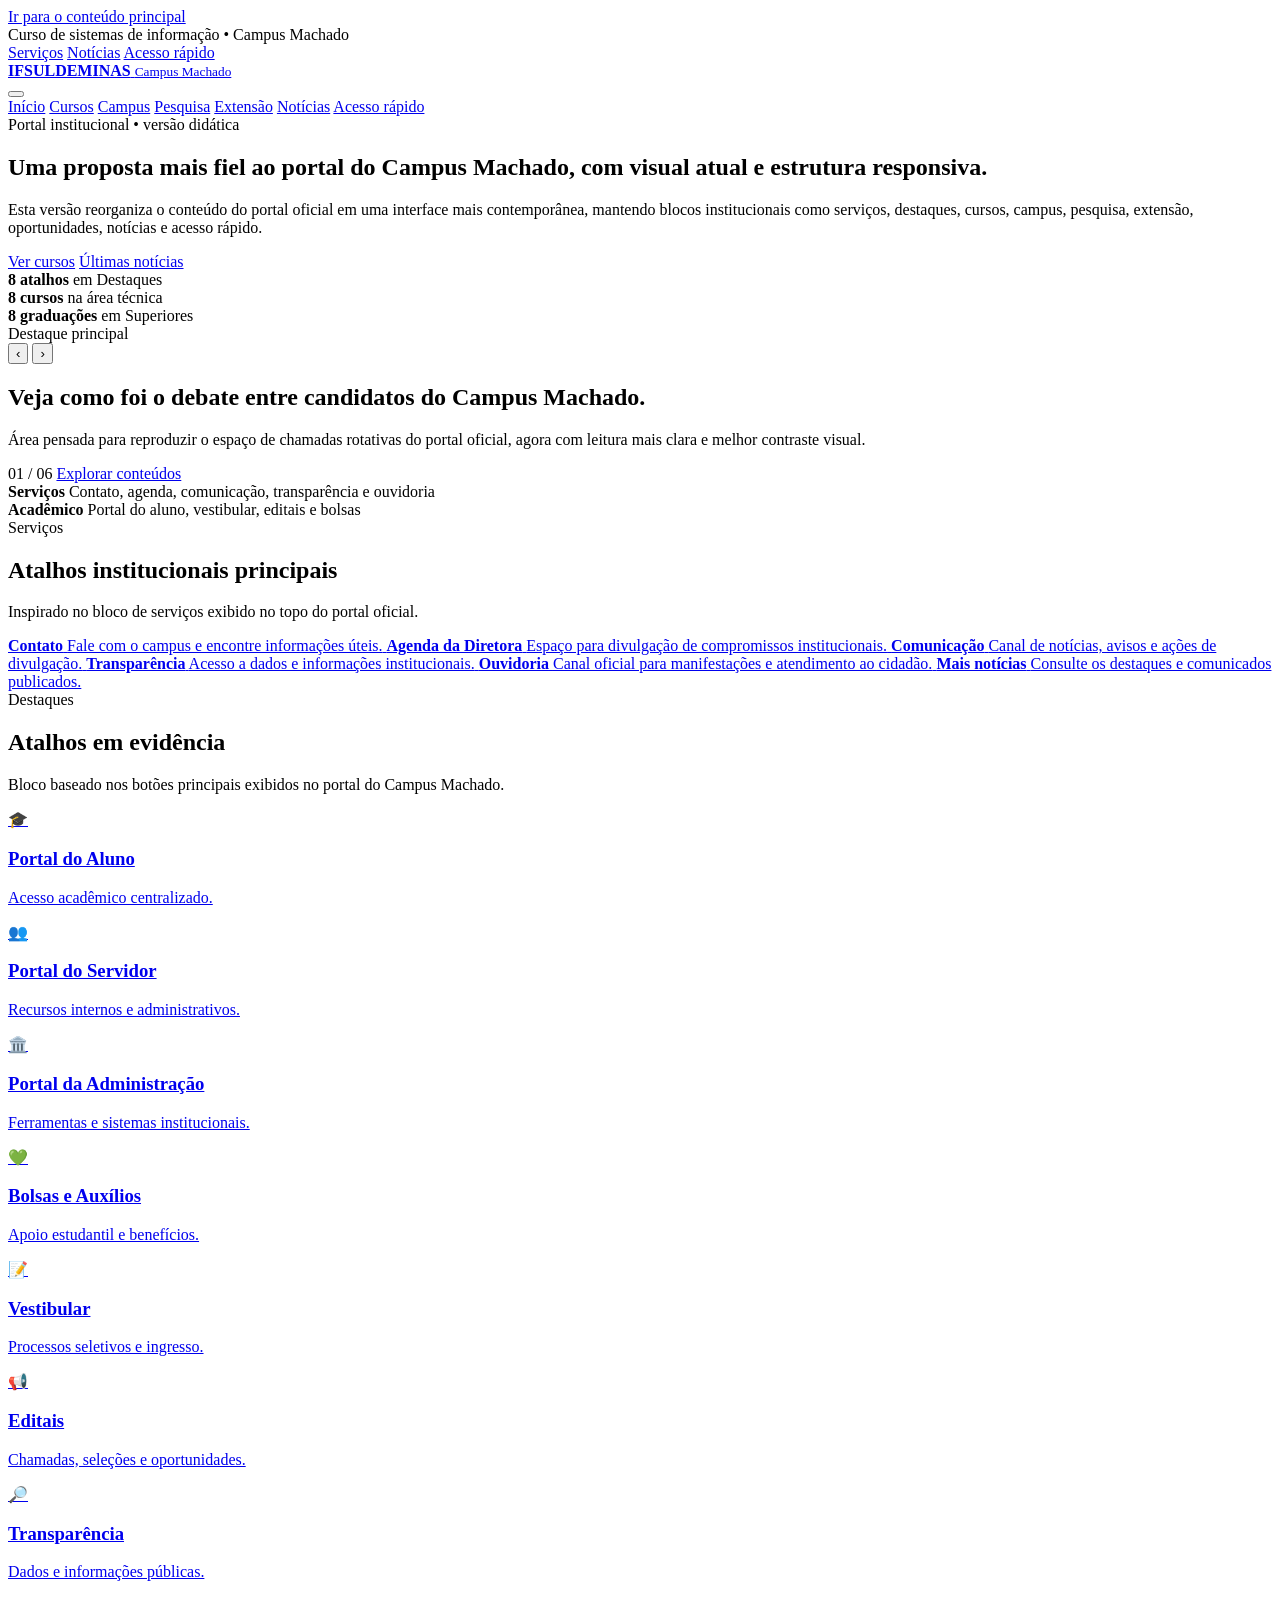
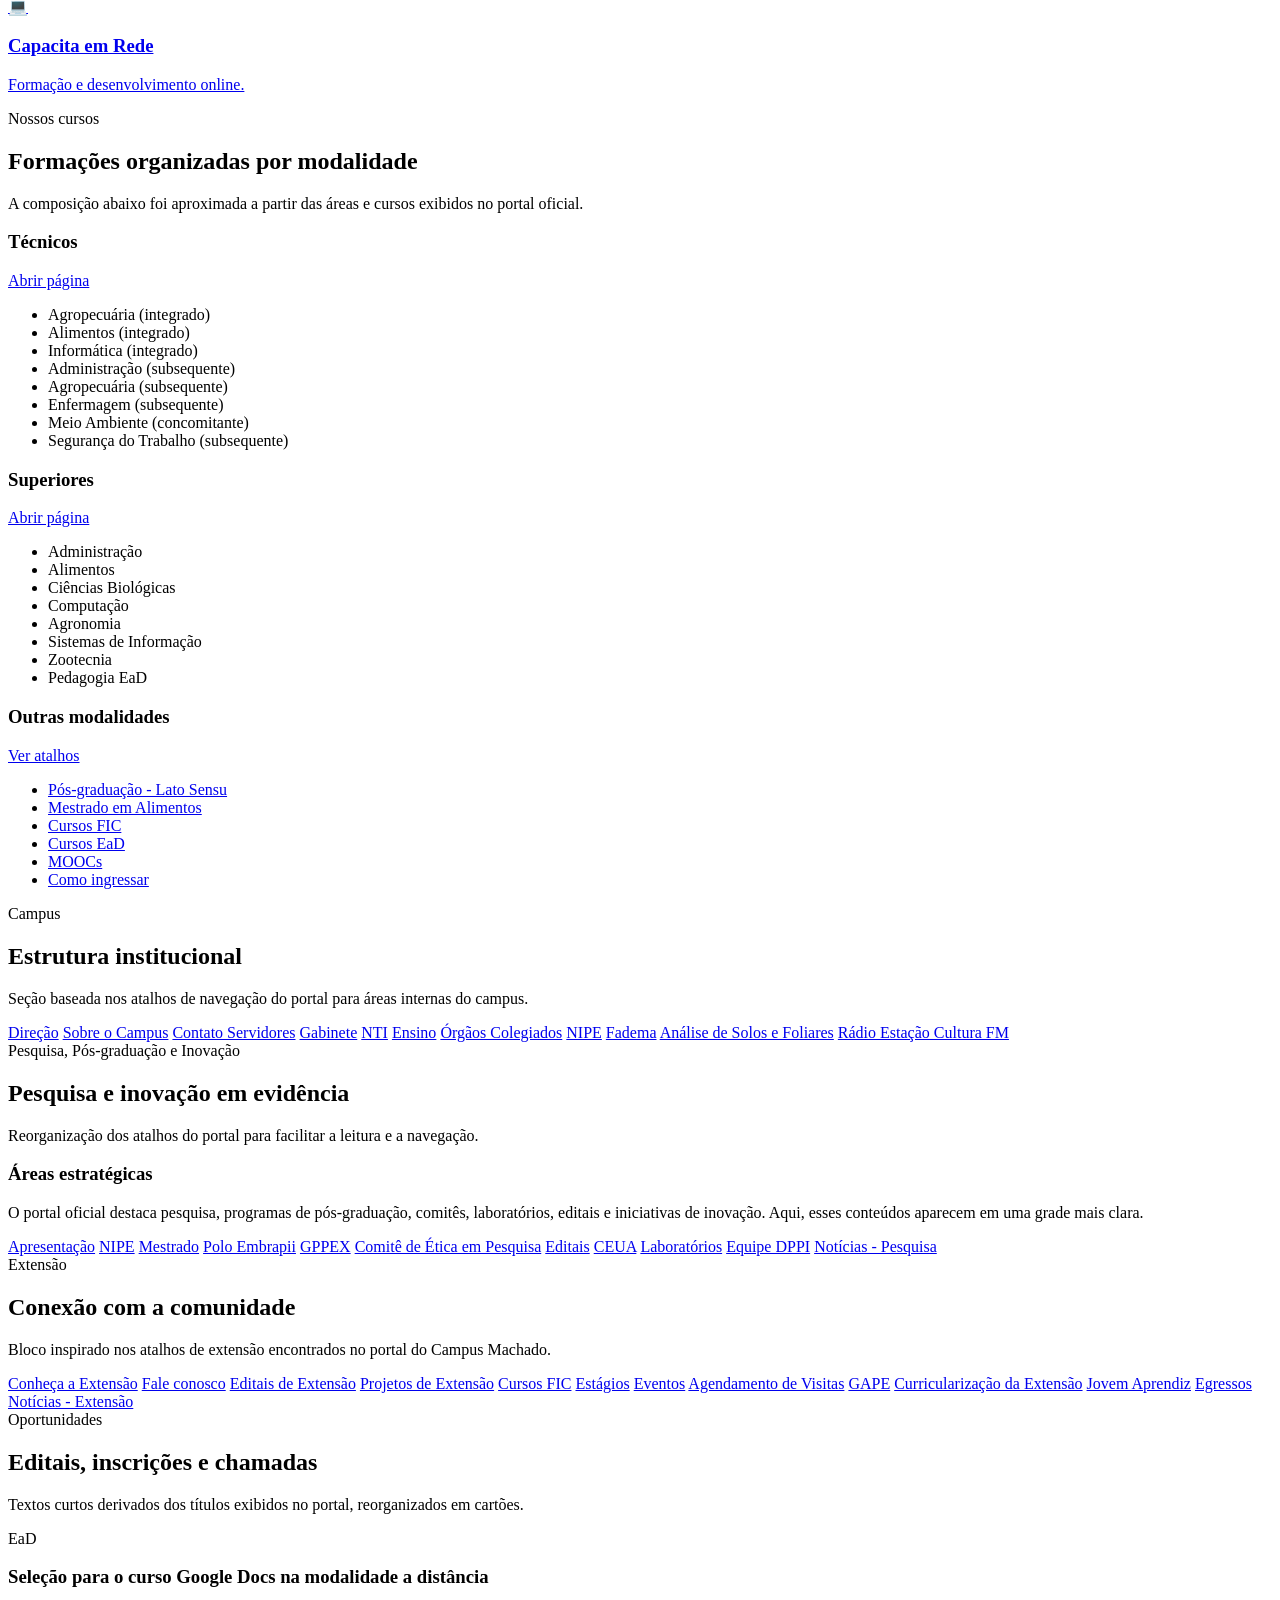
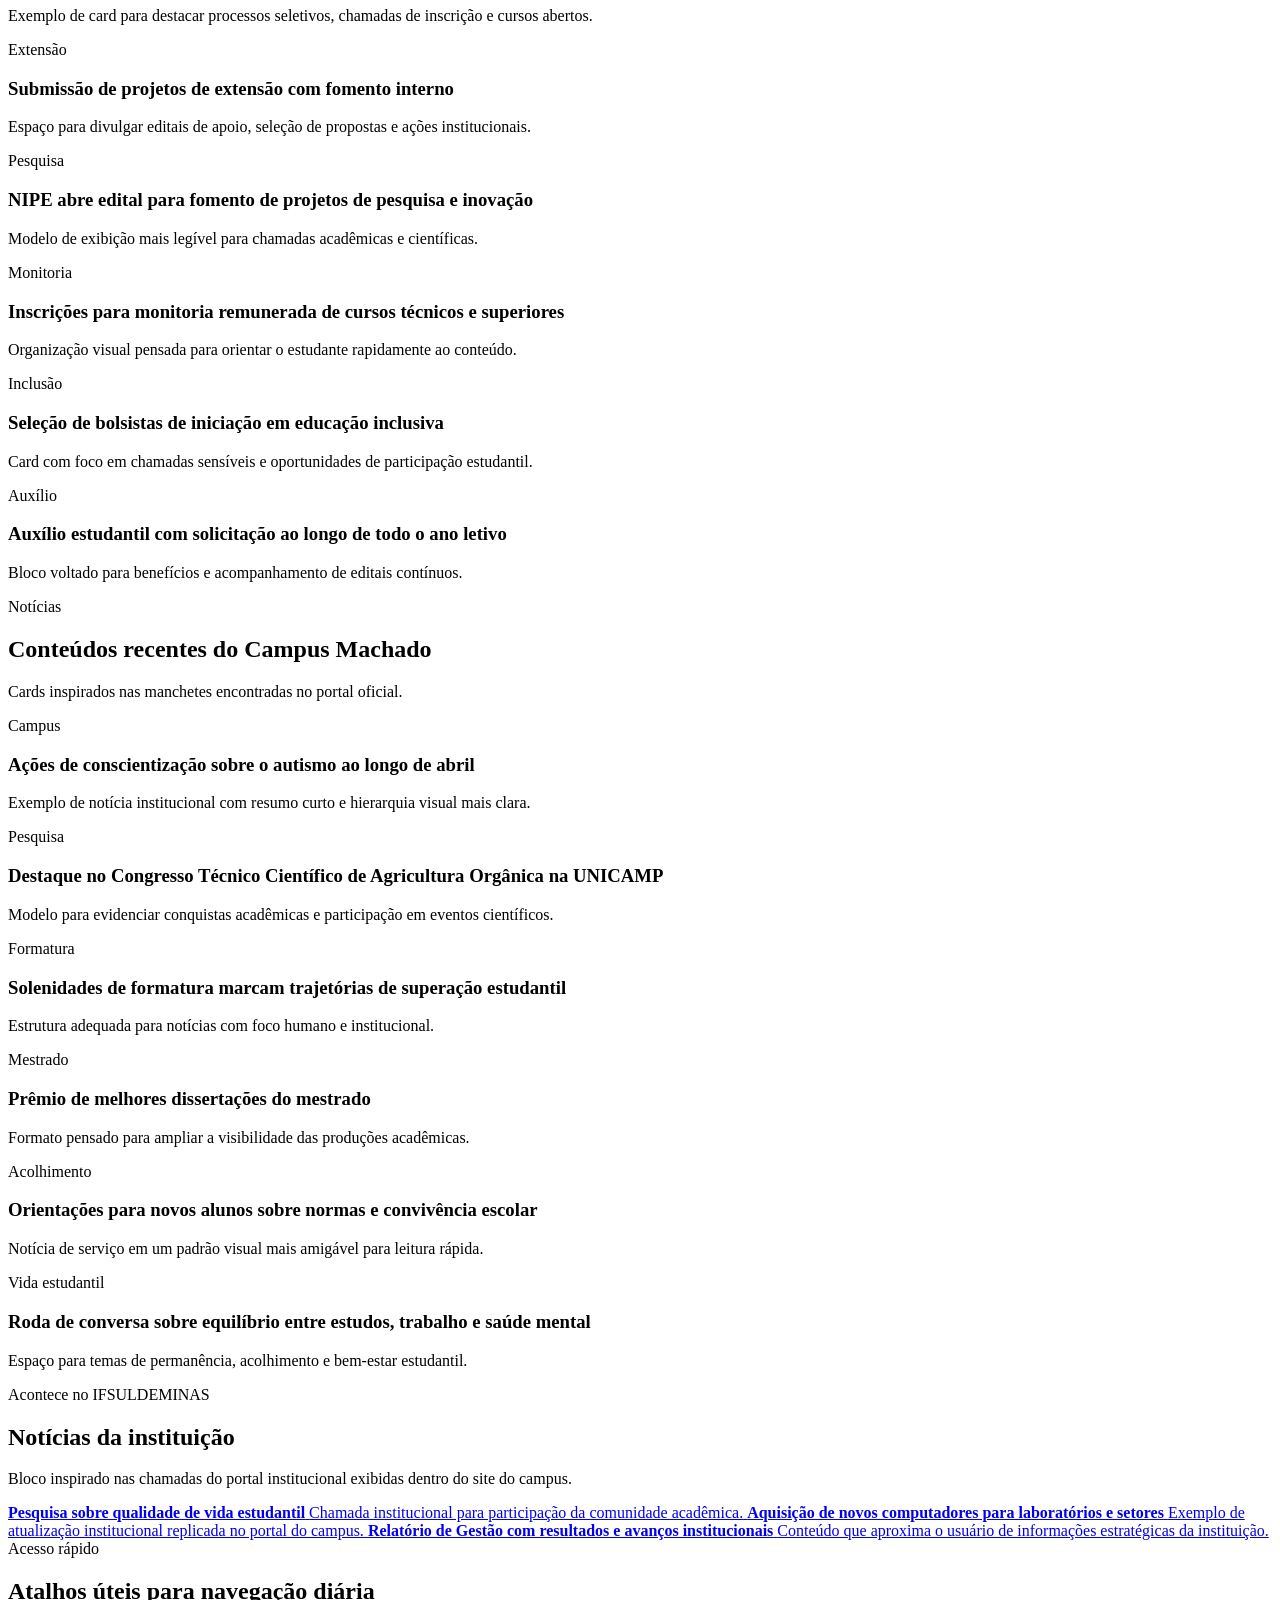
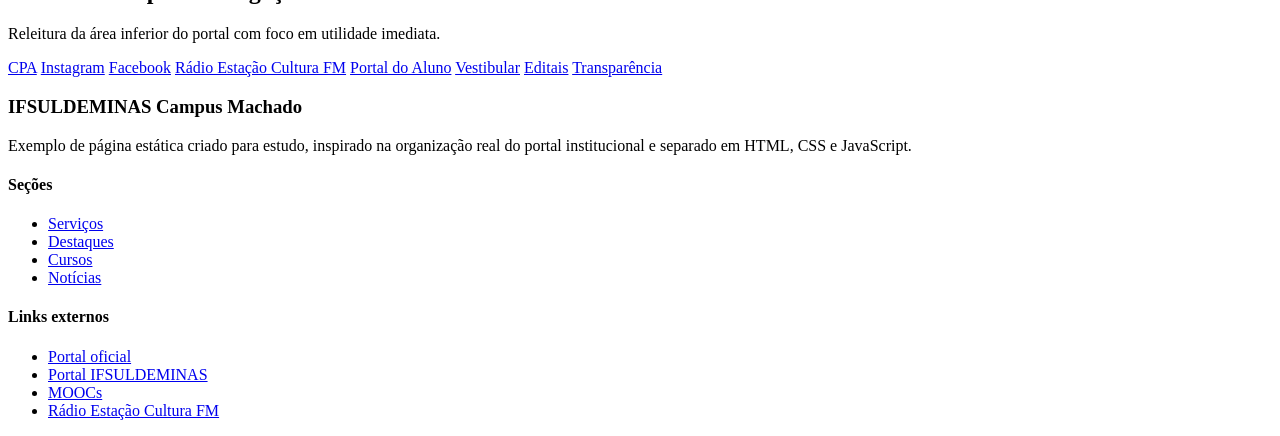
==== index.html.html @ baf0128a "feat(index): trocando titulo)" ====
<!doctype html>
<html lang="pt-BR">
  <head>
    <meta charset="UTF-8" />
    <meta name="viewport" content="width=device-width, initial-scale=1.0" />
    <title>IFSULDEMINAS Campus Machado</title>
    <meta
      name="description"
      content="Exemplo de página estática moderna e responsiva inspirada no portal do IFSULDEMINAS Campus Machado."
    />
    <link rel="preconnect" href="https://fonts.googleapis.com" />
    <link rel="preconnect" href="https://fonts.gstatic.com" crossorigin />
    <link
      href="https://fonts.googleapis.com/css2?family=Inter:wght@400;500;600;700;800&display=swap"
      rel="stylesheet"
    />
    <link rel="stylesheet" href="styles.css" />
  </head>
  <body>
    <a class="skip-link" href="#conteudo">Ir para o conteúdo principal</a>

    <div class="topbar">
      <div class="container topbar-inner">
        <div class="topbar-brand">
          <span class="dot"></span>
          <span>Curso de sistemas de informação • Campus Machado</span>
        </div>
        <div class="topbar-links">
          <a href="#servicos">Serviços</a>
          <a href="#noticias">Notícias</a>
          <a href="#acesso-rapido">Acesso rápido</a>
        </div>
      </div>
    </div>

    <header class="site-header">
      <div class="container header-inner">
        <a
          class="logo"
          href="#inicio"
          aria-label="Página inicial do IFSULDEMINAS Campus Machado"
        >
          <div class="logo-mark">
            <span></span><span></span><span></span><span></span><span></span>
          </div>
          <div class="logo-text">
            <strong>IFSULDEMINAS</strong>
            <small>Campus Machado</small>
          </div>
        </a>

        <button
          class="menu-toggle"
          id="menuToggle"
          aria-label="Abrir menu"
          aria-expanded="false"
        >
          <span></span><span></span><span></span>
        </button>

        <nav class="main-nav" id="mainNav">
          <a href="#inicio">Início</a>
          <a href="#cursos">Cursos</a>
          <a href="#campus">Campus</a>
          <a href="#pesquisa">Pesquisa</a>
          <a href="#extensao">Extensão</a>
          <a href="#noticias">Notícias</a>
          <a class="nav-cta" href="#acesso-rapido">Acesso rápido</a>
        </nav>
      </div>
    </header>

    <main id="conteudo">
      <section class="hero" id="inicio">
        <div class="container hero-grid">
          <div class="hero-copy reveal visible">
            <div class="eyebrow">Portal institucional • versão didática</div>
            <h1>
              Uma proposta mais fiel ao portal do Campus Machado, com visual
              atual e estrutura responsiva.
            </h1>
            <p>
              Esta versão reorganiza o conteúdo do portal oficial em uma
              interface mais contemporânea, mantendo blocos institucionais como
              serviços, destaques, cursos, campus, pesquisa, extensão,
              oportunidades, notícias e acesso rápido.
            </p>

            <div class="hero-actions">
              <a class="btn btn-primary" href="#cursos">Ver cursos</a>
              <a class="btn btn-secondary" href="#noticias">Últimas notícias</a>
            </div>

            <div class="hero-stats">
              <div>
                <strong>8 atalhos</strong>
                <span>em Destaques</span>
              </div>
              <div>
                <strong>8 cursos</strong>
                <span>na área técnica</span>
              </div>
              <div>
                <strong>8 graduações</strong>
                <span>em Superiores</span>
              </div>
            </div>
          </div>

          <div class="hero-panel reveal">
            <div class="hero-slider card-soft">
              <div class="hero-slider-top">
                <span class="badge badge-green">Destaque principal</span>
                <div class="slider-controls">
                  <button
                    class="slider-btn"
                    id="prevSlide"
                    aria-label="Slide anterior"
                  >
                    ‹
                  </button>
                  <button
                    class="slider-btn"
                    id="nextSlide"
                    aria-label="Próximo slide"
                  >
                    ›
                  </button>
                </div>
              </div>
              <h2 id="heroTitle">
                Veja como foi o debate entre candidatos do Campus Machado.
              </h2>
              <p id="heroText">
                Área pensada para reproduzir o espaço de chamadas rotativas do
                portal oficial, agora com leitura mais clara e melhor contraste
                visual.
              </p>
              <div class="hero-slider-footer">
                <span id="heroCounter">01 / 06</span>
                <a href="#oportunidades">Explorar conteúdos</a>
              </div>
            </div>

            <div class="hero-mini-grid">
              <article class="mini-card">
                <strong>Serviços</strong>
                <span
                  >Contato, agenda, comunicação, transparência e ouvidoria</span
                >
              </article>
              <article class="mini-card">
                <strong>Acadêmico</strong>
                <span>Portal do aluno, vestibular, editais e bolsas</span>
              </article>
            </div>
          </div>
        </div>
      </section>

      <section class="section" id="servicos">
        <div class="container">
          <div class="section-head reveal">
            <div>
              <span class="section-tag">Serviços</span>
              <h2>Atalhos institucionais principais</h2>
              <p>
                Inspirado no bloco de serviços exibido no topo do portal
                oficial.
              </p>
            </div>
          </div>

          <div class="service-grid">
            <a
              class="service-card reveal"
              href="https://portal.mch.ifsuldeminas.edu.br/contato"
              target="_blank"
              rel="noopener noreferrer"
            >
              <strong>Contato</strong>
              <span>Fale com o campus e encontre informações úteis.</span>
            </a>
            <a class="service-card reveal" href="#">
              <strong>Agenda da Diretora</strong>
              <span
                >Espaço para divulgação de compromissos institucionais.</span
              >
            </a>
            <a class="service-card reveal" href="#">
              <strong>Comunicação</strong>
              <span>Canal de notícias, avisos e ações de divulgação.</span>
            </a>
            <a class="service-card reveal" href="#">
              <strong>Transparência</strong>
              <span>Acesso a dados e informações institucionais.</span>
            </a>
            <a
              class="service-card reveal"
              href="https://www.ifsuldeminas.edu.br/ouvidoria"
              target="_blank"
              rel="noopener noreferrer"
            >
              <strong>Ouvidoria</strong>
              <span
                >Canal oficial para manifestações e atendimento ao
                cidadão.</span
              >
            </a>
            <a class="service-card reveal" href="#noticias">
              <strong>Mais notícias</strong>
              <span>Consulte os destaques e comunicados publicados.</span>
            </a>
          </div>
        </div>
      </section>

      <section class="section alt" id="destaques">
        <div class="container">
          <div class="section-head reveal">
            <div>
              <span class="section-tag">Destaques</span>
              <h2>Atalhos em evidência</h2>
              <p>
                Bloco baseado nos botões principais exibidos no portal do Campus
                Machado.
              </p>
            </div>
          </div>

          <div class="highlight-grid">
            <a class="highlight-card reveal" href="#">
              <div class="icon-circle">🎓</div>
              <h3>Portal do Aluno</h3>
              <p>Acesso acadêmico centralizado.</p>
            </a>
            <a class="highlight-card reveal" href="#">
              <div class="icon-circle">👥</div>
              <h3>Portal do Servidor</h3>
              <p>Recursos internos e administrativos.</p>
            </a>
            <a class="highlight-card reveal" href="#">
              <div class="icon-circle">🏛️</div>
              <h3>Portal da Administração</h3>
              <p>Ferramentas e sistemas institucionais.</p>
            </a>
            <a class="highlight-card reveal" href="#">
              <div class="icon-circle">💚</div>
              <h3>Bolsas e Auxílios</h3>
              <p>Apoio estudantil e benefícios.</p>
            </a>
            <a class="highlight-card reveal" href="#">
              <div class="icon-circle">📝</div>
              <h3>Vestibular</h3>
              <p>Processos seletivos e ingresso.</p>
            </a>
            <a class="highlight-card reveal" href="#">
              <div class="icon-circle">📢</div>
              <h3>Editais</h3>
              <p>Chamadas, seleções e oportunidades.</p>
            </a>
            <a class="highlight-card reveal" href="#">
              <div class="icon-circle">🔎</div>
              <h3>Transparência</h3>
              <p>Dados e informações públicas.</p>
            </a>
            <a class="highlight-card reveal" href="#">
              <div class="icon-circle">💻</div>
              <h3>Capacita em Rede</h3>
              <p>Formação e desenvolvimento online.</p>
            </a>
          </div>
        </div>
      </section>

      <section class="section" id="cursos">
        <div class="container">
          <div class="section-head reveal">
            <div>
              <span class="section-tag">Nossos cursos</span>
              <h2>Formações organizadas por modalidade</h2>
              <p>
                A composição abaixo foi aproximada a partir das áreas e cursos
                exibidos no portal oficial.
              </p>
            </div>
          </div>

          <div class="course-columns">
            <article class="course-block reveal">
              <div class="course-head">
                <h3>Técnicos</h3>
                <a
                  href="https://portal.mch.ifsuldeminas.edu.br/tecnicos"
                  target="_blank"
                  rel="noopener noreferrer"
                  >Abrir página</a
                >
              </div>
              <ul>
                <li>Agropecuária (integrado)</li>
                <li>Alimentos (integrado)</li>
                <li>Informática (integrado)</li>
                <li>Administração (subsequente)</li>
                <li>Agropecuária (subsequente)</li>
                <li>Enfermagem (subsequente)</li>
                <li>Meio Ambiente (concomitante)</li>
                <li>Segurança do Trabalho (subsequente)</li>
              </ul>
            </article>

            <article class="course-block reveal">
              <div class="course-head">
                <h3>Superiores</h3>
                <a
                  href="https://portal.mch.ifsuldeminas.edu.br/superiores"
                  target="_blank"
                  rel="noopener noreferrer"
                  >Abrir página</a
                >
              </div>
              <ul>
                <li>Administração</li>
                <li>Alimentos</li>
                <li>Ciências Biológicas</li>
                <li>Computação</li>
                <li>Agronomia</li>
                <li>Sistemas de Informação</li>
                <li>Zootecnia</li>
                <li>Pedagogia EaD</li>
              </ul>
            </article>

            <article class="course-block reveal compact">
              <div class="course-head">
                <h3>Outras modalidades</h3>
                <a href="#acesso-rapido">Ver atalhos</a>
              </div>
              <ul>
                <li>
                  <a
                    href="https://portal.mch.ifsuldeminas.edu.br/pos-graduacao-lato-sensu"
                    target="_blank"
                    rel="noopener noreferrer"
                    >Pós-graduação - Lato Sensu</a
                  >
                </li>
                <li>
                  <a
                    href="https://portal.mch.ifsuldeminas.edu.br/mestrado-em-alimentos"
                    target="_blank"
                    rel="noopener noreferrer"
                    >Mestrado em Alimentos</a
                  >
                </li>
                <li><a href="#">Cursos FIC</a></li>
                <li>
                  <a
                    href="https://portal.mch.ifsuldeminas.edu.br/cursos-ead"
                    target="_blank"
                    rel="noopener noreferrer"
                    >Cursos EaD</a
                  >
                </li>
                <li>
                  <a
                    href="https://mooc.mch.ifsuldeminas.edu.br"
                    target="_blank"
                    rel="noopener noreferrer"
                    >MOOCs</a
                  >
                </li>
                <li><a href="#">Como ingressar</a></li>
              </ul>
            </article>
          </div>
        </div>
      </section>

      <section class="section alt" id="campus">
        <div class="container">
          <div class="section-head reveal">
            <div>
              <span class="section-tag">Campus</span>
              <h2>Estrutura institucional</h2>
              <p>
                Seção baseada nos atalhos de navegação do portal para áreas
                internas do campus.
              </p>
            </div>
          </div>

          <div class="link-card-grid">
            <a class="link-card reveal" href="#">Direção</a>
            <a class="link-card reveal" href="#">Sobre o Campus</a>
            <a class="link-card reveal" href="#">Contato Servidores</a>
            <a class="link-card reveal" href="#">Gabinete</a>
            <a class="link-card reveal" href="#">NTI</a>
            <a class="link-card reveal" href="#">Ensino</a>
            <a class="link-card reveal" href="#">Órgãos Colegiados</a>
            <a class="link-card reveal" href="#">NIPE</a>
            <a class="link-card reveal" href="#">Fadema</a>
            <a class="link-card reveal" href="#">Análise de Solos e Foliares</a>
            <a
              class="link-card reveal"
              href="https://estacaocultura.radio.br"
              target="_blank"
              rel="noopener noreferrer"
              >Rádio Estação Cultura FM</a
            >
          </div>
        </div>
      </section>

      <section class="section" id="pesquisa">
        <div class="container">
          <div class="section-head reveal">
            <div>
              <span class="section-tag"
                >Pesquisa, Pós-graduação e Inovação</span
              >
              <h2>Pesquisa e inovação em evidência</h2>
              <p>
                Reorganização dos atalhos do portal para facilitar a leitura e a
                navegação.
              </p>
            </div>
          </div>

          <div class="feature-layout">
            <article class="feature-panel reveal">
              <h3>Áreas estratégicas</h3>
              <p>
                O portal oficial destaca pesquisa, programas de pós-graduação,
                comitês, laboratórios, editais e iniciativas de inovação. Aqui,
                esses conteúdos aparecem em uma grade mais clara.
              </p>
            </article>
            <div class="link-card-grid small-gap">
              <a class="link-card reveal" href="#">Apresentação</a>
              <a class="link-card reveal" href="#">NIPE</a>
              <a class="link-card reveal" href="#">Mestrado</a>
              <a
                class="link-card reveal"
                href="https://portal.ifsuldeminas.edu.br"
                target="_blank"
                rel="noopener noreferrer"
                >Polo Embrapii</a
              >
              <a
                class="link-card reveal"
                href="https://gppex.ifsuldeminas.edu.br"
                target="_blank"
                rel="noopener noreferrer"
                >GPPEX</a
              >
              <a class="link-card reveal" href="#"
                >Comitê de Ética em Pesquisa</a
              >
              <a class="link-card reveal" href="#">Editais</a>
              <a class="link-card reveal" href="#">CEUA</a>
              <a class="link-card reveal" href="#">Laboratórios</a>
              <a class="link-card reveal" href="#">Equipe DPPI</a>
              <a class="link-card reveal" href="#">Notícias - Pesquisa</a>
            </div>
          </div>
        </div>
      </section>

      <section class="section alt" id="extensao">
        <div class="container">
          <div class="section-head reveal">
            <div>
              <span class="section-tag">Extensão</span>
              <h2>Conexão com a comunidade</h2>
              <p>
                Bloco inspirado nos atalhos de extensão encontrados no portal do
                Campus Machado.
              </p>
            </div>
          </div>

          <div class="link-card-grid">
            <a class="link-card reveal" href="#">Conheça a Extensão</a>
            <a class="link-card reveal" href="#">Fale conosco</a>
            <a class="link-card reveal" href="#">Editais de Extensão</a>
            <a class="link-card reveal" href="#">Projetos de Extensão</a>
            <a class="link-card reveal" href="#">Cursos FIC</a>
            <a class="link-card reveal" href="#">Estágios</a>
            <a class="link-card reveal" href="#">Eventos</a>
            <a class="link-card reveal" href="#">Agendamento de Visitas</a>
            <a class="link-card reveal" href="#">GAPE</a>
            <a class="link-card reveal" href="#"
              >Curricularização da Extensão</a
            >
            <a class="link-card reveal" href="#">Jovem Aprendiz</a>
            <a class="link-card reveal" href="#">Egressos</a>
            <a class="link-card reveal" href="#">Notícias - Extensão</a>
          </div>
        </div>
      </section>

      <section class="section" id="oportunidades">
        <div class="container">
          <div class="section-head reveal">
            <div>
              <span class="section-tag">Oportunidades</span>
              <h2>Editais, inscrições e chamadas</h2>
              <p>
                Textos curtos derivados dos títulos exibidos no portal,
                reorganizados em cartões.
              </p>
            </div>
          </div>

          <div class="news-grid two-columns">
            <article class="news-card reveal">
              <span class="badge">EaD</span>
              <h3>
                Seleção para o curso Google Docs na modalidade a distância
              </h3>
              <p>
                Exemplo de card para destacar processos seletivos, chamadas de
                inscrição e cursos abertos.
              </p>
            </article>
            <article class="news-card reveal">
              <span class="badge">Extensão</span>
              <h3>Submissão de projetos de extensão com fomento interno</h3>
              <p>
                Espaço para divulgar editais de apoio, seleção de propostas e
                ações institucionais.
              </p>
            </article>
            <article class="news-card reveal">
              <span class="badge">Pesquisa</span>
              <h3>
                NIPE abre edital para fomento de projetos de pesquisa e inovação
              </h3>
              <p>
                Modelo de exibição mais legível para chamadas acadêmicas e
                científicas.
              </p>
            </article>
            <article class="news-card reveal">
              <span class="badge">Monitoria</span>
              <h3>
                Inscrições para monitoria remunerada de cursos técnicos e
                superiores
              </h3>
              <p>
                Organização visual pensada para orientar o estudante rapidamente
                ao conteúdo.
              </p>
            </article>
            <article class="news-card reveal">
              <span class="badge">Inclusão</span>
              <h3>Seleção de bolsistas de iniciação em educação inclusiva</h3>
              <p>
                Card com foco em chamadas sensíveis e oportunidades de
                participação estudantil.
              </p>
            </article>
            <article class="news-card reveal">
              <span class="badge">Auxílio</span>
              <h3>
                Auxílio estudantil com solicitação ao longo de todo o ano letivo
              </h3>
              <p>
                Bloco voltado para benefícios e acompanhamento de editais
                contínuos.
              </p>
            </article>
          </div>
        </div>
      </section>

      <section class="section alt" id="noticias">
        <div class="container">
          <div class="section-head reveal">
            <div>
              <span class="section-tag">Notícias</span>
              <h2>Conteúdos recentes do Campus Machado</h2>
              <p>
                Cards inspirados nas manchetes encontradas no portal oficial.
              </p>
            </div>
          </div>

          <div class="news-grid">
            <article class="news-card reveal">
              <span class="badge">Campus</span>
              <h3>
                Ações de conscientização sobre o autismo ao longo de abril
              </h3>
              <p>
                Exemplo de notícia institucional com resumo curto e hierarquia
                visual mais clara.
              </p>
            </article>
            <article class="news-card reveal">
              <span class="badge">Pesquisa</span>
              <h3>
                Destaque no Congresso Técnico Científico de Agricultura Orgânica
                na UNICAMP
              </h3>
              <p>
                Modelo para evidenciar conquistas acadêmicas e participação em
                eventos científicos.
              </p>
            </article>
            <article class="news-card reveal">
              <span class="badge">Formatura</span>
              <h3>
                Solenidades de formatura marcam trajetórias de superação
                estudantil
              </h3>
              <p>
                Estrutura adequada para notícias com foco humano e
                institucional.
              </p>
            </article>
            <article class="news-card reveal">
              <span class="badge">Mestrado</span>
              <h3>Prêmio de melhores dissertações do mestrado</h3>
              <p>
                Formato pensado para ampliar a visibilidade das produções
                acadêmicas.
              </p>
            </article>
            <article class="news-card reveal">
              <span class="badge">Acolhimento</span>
              <h3>
                Orientações para novos alunos sobre normas e convivência escolar
              </h3>
              <p>
                Notícia de serviço em um padrão visual mais amigável para
                leitura rápida.
              </p>
            </article>
            <article class="news-card reveal">
              <span class="badge">Vida estudantil</span>
              <h3>
                Roda de conversa sobre equilíbrio entre estudos, trabalho e
                saúde mental
              </h3>
              <p>
                Espaço para temas de permanência, acolhimento e bem-estar
                estudantil.
              </p>
            </article>
          </div>
        </div>
      </section>

      <section class="section" id="acontece">
        <div class="container">
          <div class="section-head reveal">
            <div>
              <span class="section-tag">Acontece no IFSULDEMINAS</span>
              <h2>Notícias da instituição</h2>
              <p>
                Bloco inspirado nas chamadas do portal institucional exibidas
                dentro do site do campus.
              </p>
            </div>
          </div>

          <div class="institutional-list">
            <a
              class="institutional-item reveal"
              href="https://portal.ifsuldeminas.edu.br"
              target="_blank"
              rel="noopener noreferrer"
            >
              <strong>Pesquisa sobre qualidade de vida estudantil</strong>
              <span
                >Chamada institucional para participação da comunidade
                acadêmica.</span
              >
            </a>
            <a
              class="institutional-item reveal"
              href="https://portal.ifsuldeminas.edu.br"
              target="_blank"
              rel="noopener noreferrer"
            >
              <strong
                >Aquisição de novos computadores para laboratórios e
                setores</strong
              >
              <span
                >Exemplo de atualização institucional replicada no portal do
                campus.</span
              >
            </a>
            <a
              class="institutional-item reveal"
              href="https://portal.ifsuldeminas.edu.br"
              target="_blank"
              rel="noopener noreferrer"
            >
              <strong
                >Relatório de Gestão com resultados e avanços
                institucionais</strong
              >
              <span
                >Conteúdo que aproxima o usuário de informações estratégicas da
                instituição.</span
              >
            </a>
          </div>
        </div>
      </section>

      <section class="section alt" id="acesso-rapido">
        <div class="container">
          <div class="section-head reveal">
            <div>
              <span class="section-tag">Acesso rápido</span>
              <h2>Atalhos úteis para navegação diária</h2>
              <p>
                Releitura da área inferior do portal com foco em utilidade
                imediata.
              </p>
            </div>
          </div>

          <div class="quick-grid">
            <a class="quick-card reveal" href="#">CPA</a>
            <a
              class="quick-card reveal"
              href="https://www.instagram.com"
              target="_blank"
              rel="noopener noreferrer"
              >Instagram</a
            >
            <a
              class="quick-card reveal"
              href="https://www.facebook.com"
              target="_blank"
              rel="noopener noreferrer"
              >Facebook</a
            >
            <a
              class="quick-card reveal"
              href="https://estacaocultura.radio.br"
              target="_blank"
              rel="noopener noreferrer"
              >Rádio Estação Cultura FM</a
            >
            <a class="quick-card reveal" href="#">Portal do Aluno</a>
            <a class="quick-card reveal" href="#">Vestibular</a>
            <a class="quick-card reveal" href="#">Editais</a>
            <a class="quick-card reveal" href="#">Transparência</a>
          </div>
        </div>
      </section>
    </main>

    <footer class="site-footer">
      <div class="container footer-grid">
        <div class="footer-brand">
          <h3>IFSULDEMINAS Campus Machado</h3>
          <p>
            Exemplo de página estática criado para estudo, inspirado na
            organização real do portal institucional e separado em HTML, CSS e
            JavaScript.
          </p>
        </div>

        <div>
          <h4>Seções</h4>
          <ul>
            <li><a href="#servicos">Serviços</a></li>
            <li><a href="#destaques">Destaques</a></li>
            <li><a href="#cursos">Cursos</a></li>
            <li><a href="#noticias">Notícias</a></li>
          </ul>
        </div>

        <div>
          <h4>Links externos</h4>
          <ul>
            <li>
              <a
                href="https://portal.mch.ifsuldeminas.edu.br/"
                target="_blank"
                rel="noopener noreferrer"
                >Portal oficial</a
              >
            </li>
            <li>
              <a
                href="https://portal.ifsuldeminas.edu.br"
                target="_blank"
                rel="noopener noreferrer"
                >Portal IFSULDEMINAS</a
              >
            </li>
            <li>
              <a
                href="https://mooc.mch.ifsuldeminas.edu.br"
                target="_blank"
                rel="noopener noreferrer"
                >MOOCs</a
              >
            </li>
            <li>
              <a
                href="https://estacaocultura.radio.br"
                target="_blank"
                rel="noopener noreferrer"
                >Rádio Estação Cultura FM</a
              >
            </li>
          </ul>
        </div>
      </div>
    </footer>

    <script src="script.js"></script>
  </body>
</html>
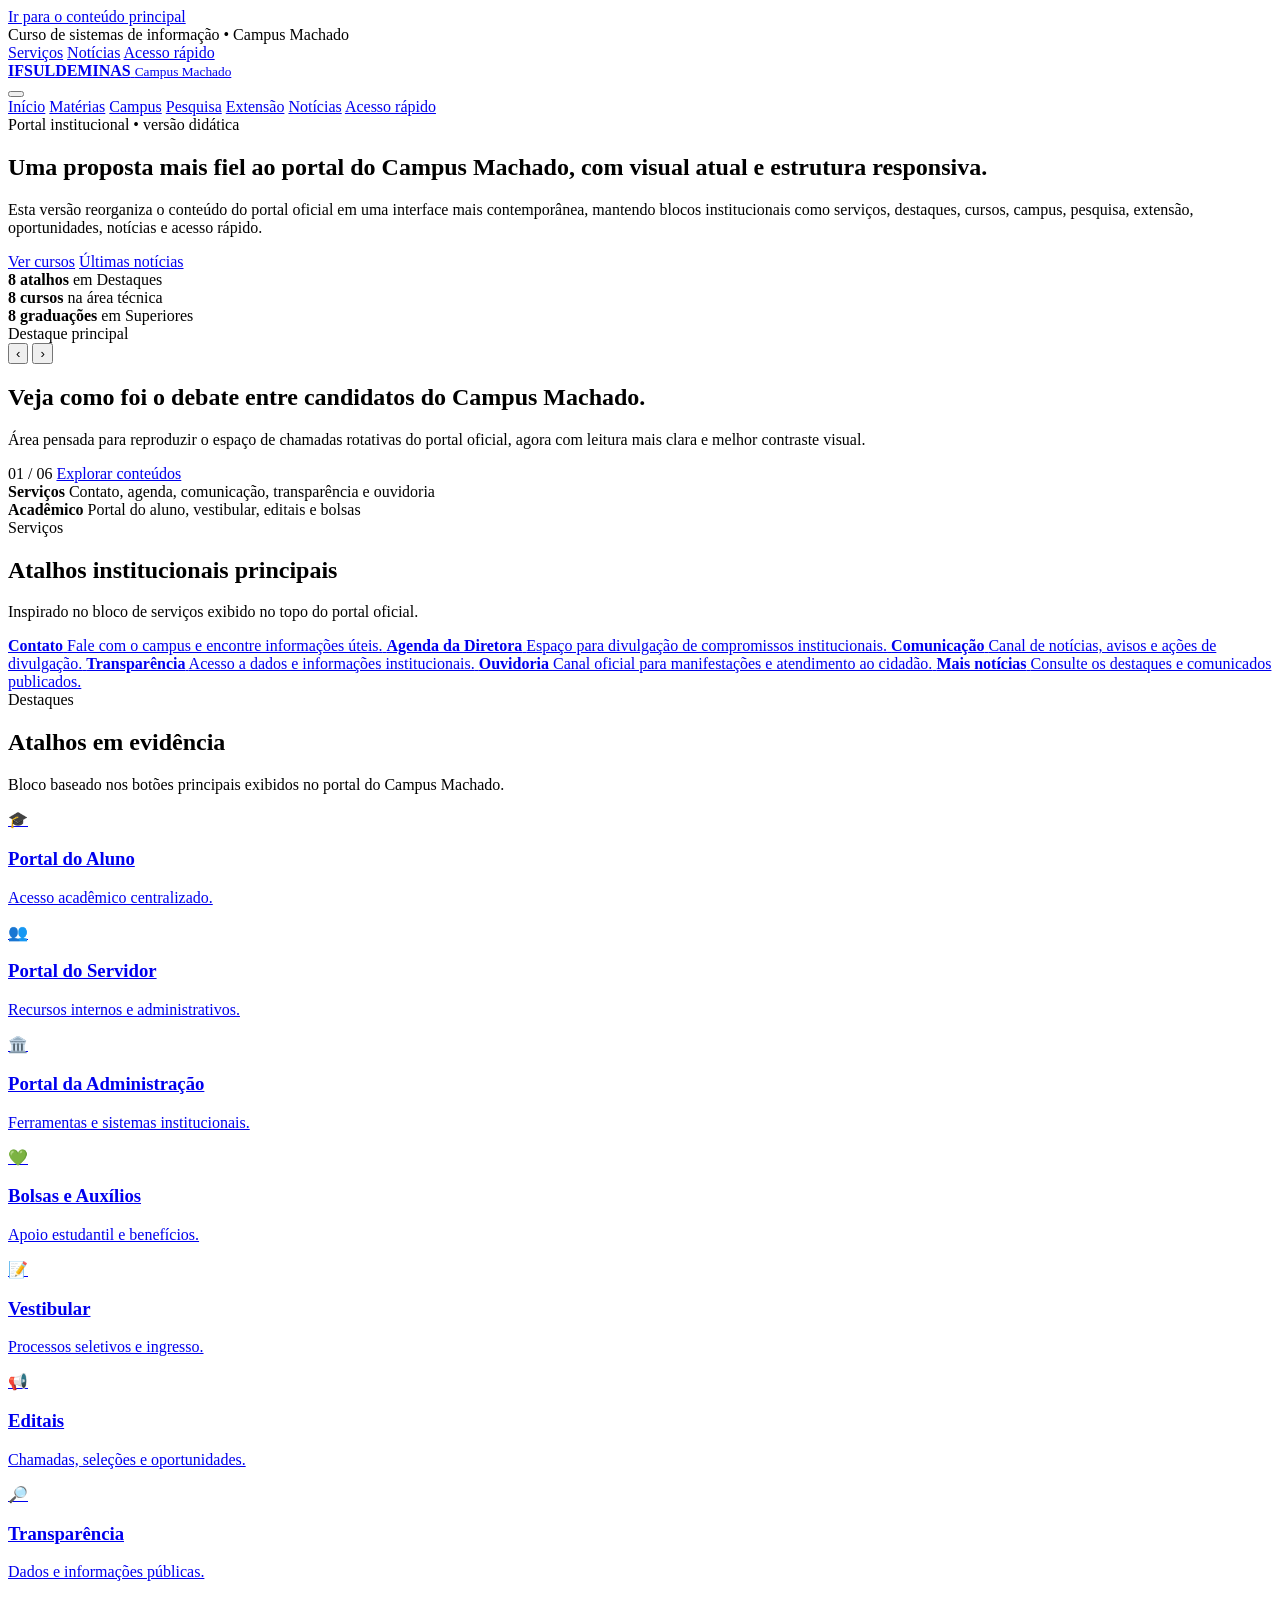
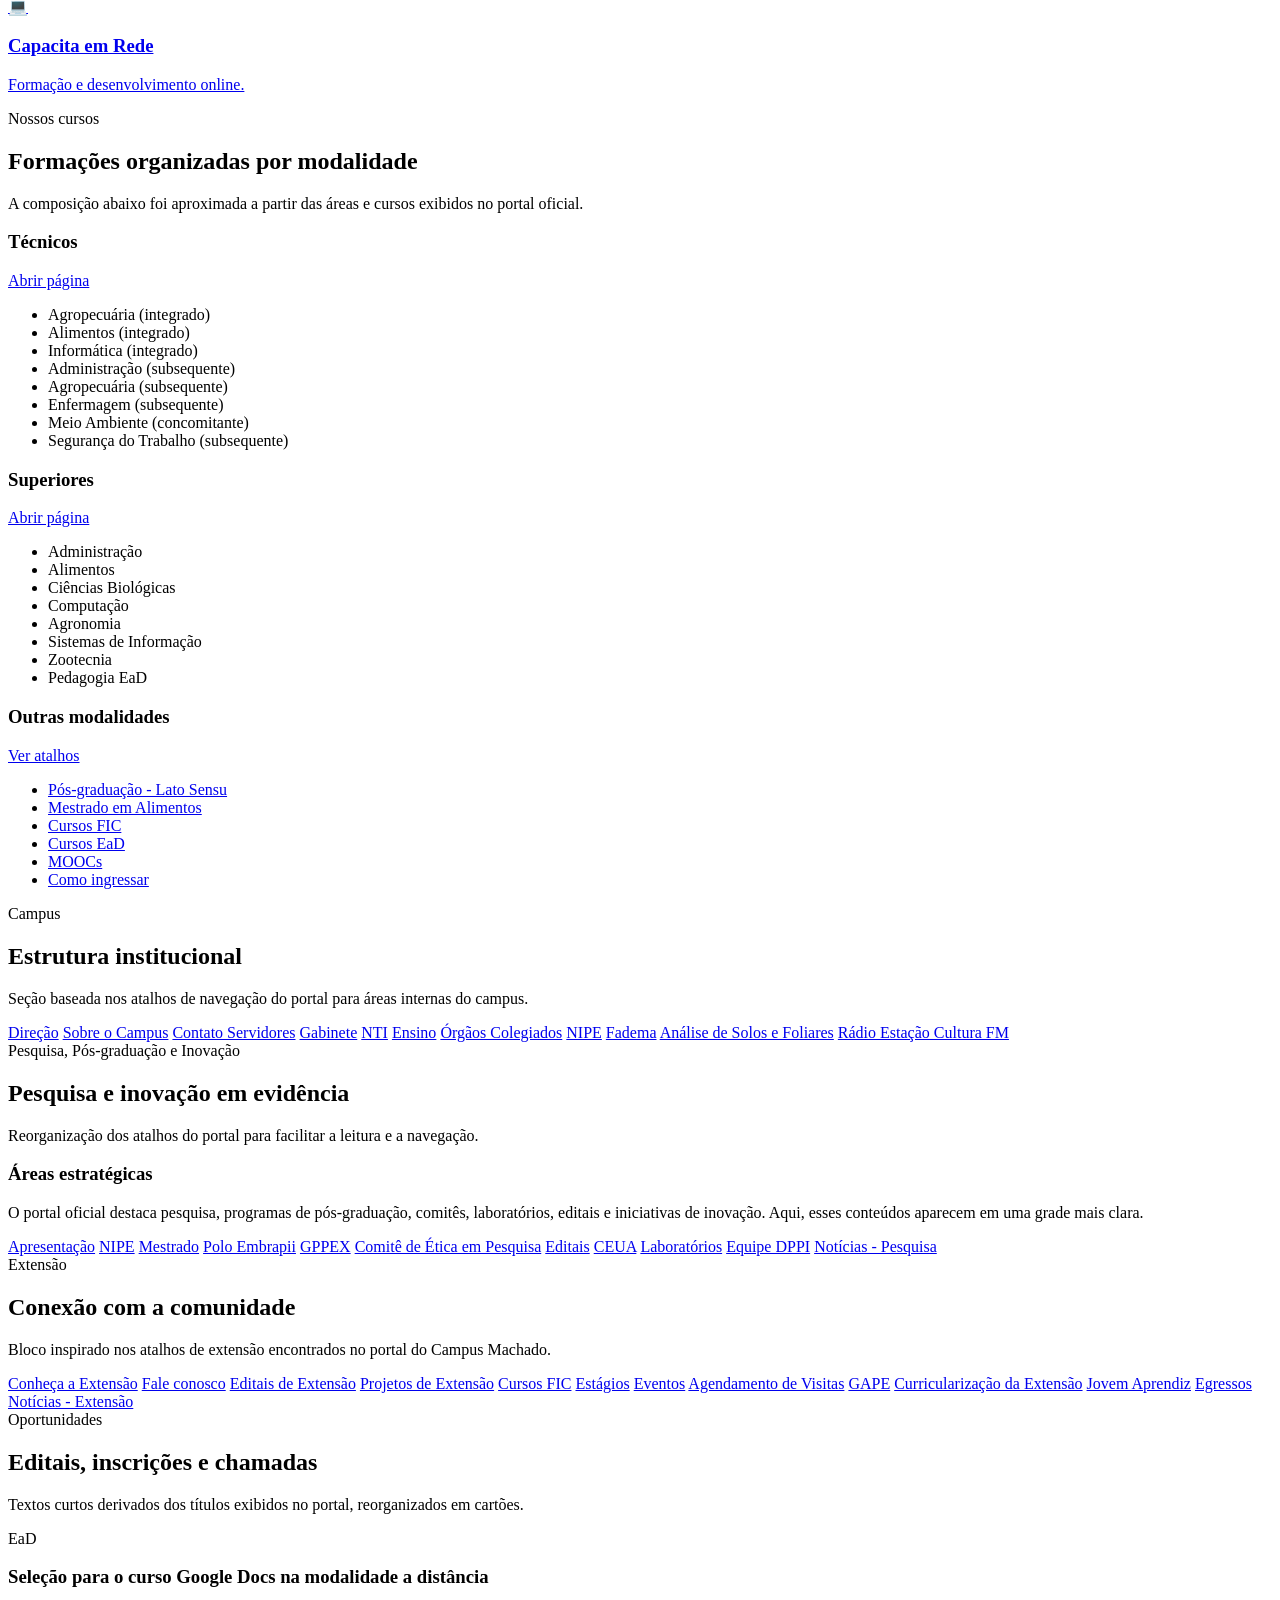
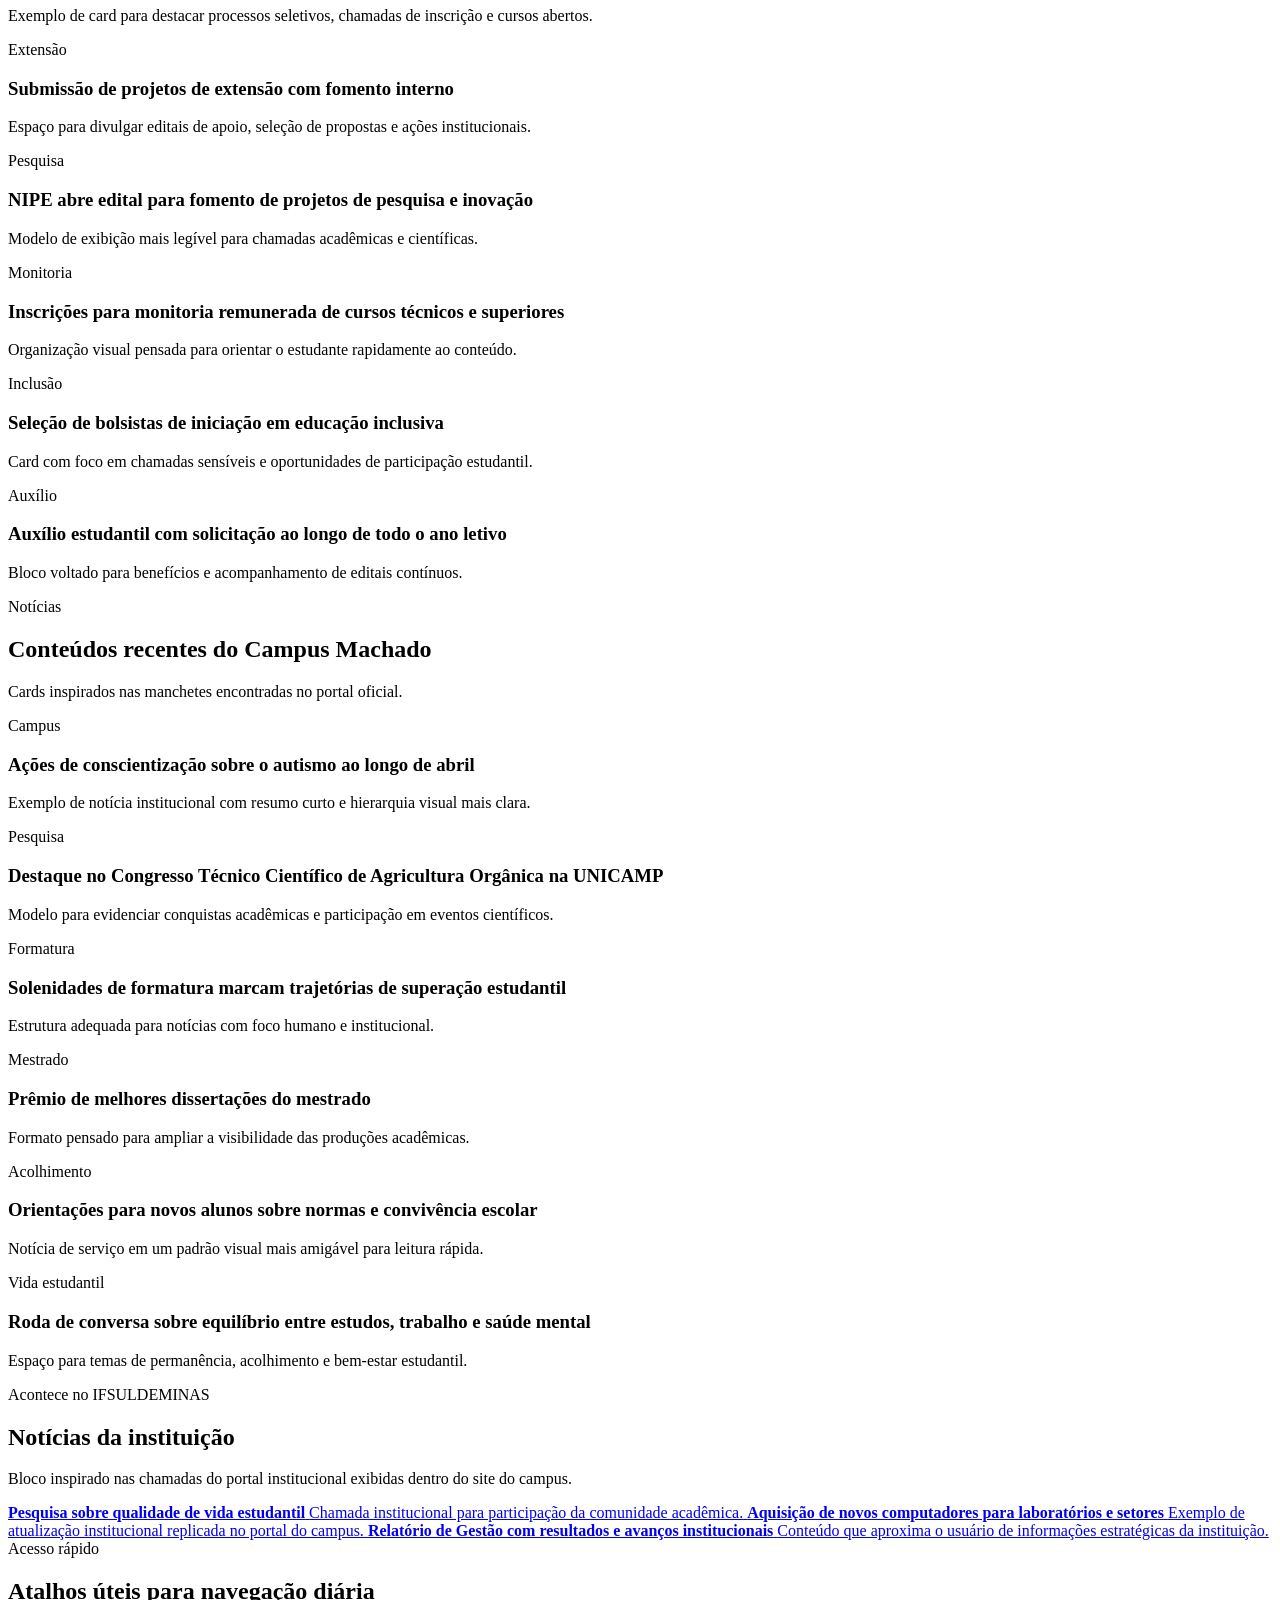
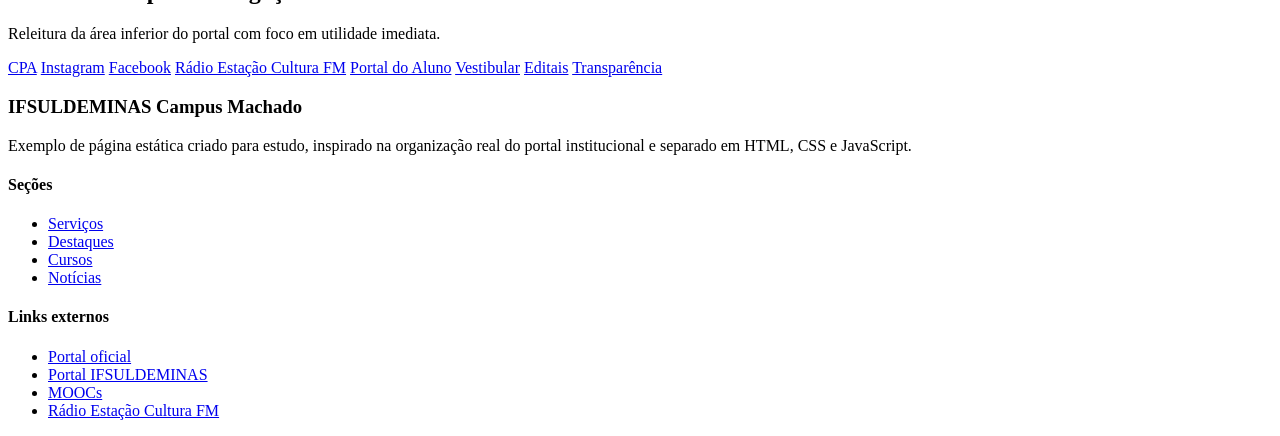
==== commit dac5fb32: "fix: rename button Cursos" ====
--- a/index.html.html
+++ b/index.html.html
@@ -60,7 +60,7 @@
 
         <nav class="main-nav" id="mainNav">
           <a href="#inicio">Início</a>
-          <a href="#cursos">Cursos</a>
+          <a href="#cursos">Matérias</a>
           <a href="#campus">Campus</a>
           <a href="#pesquisa">Pesquisa</a>
           <a href="#extensao">Extensão</a>
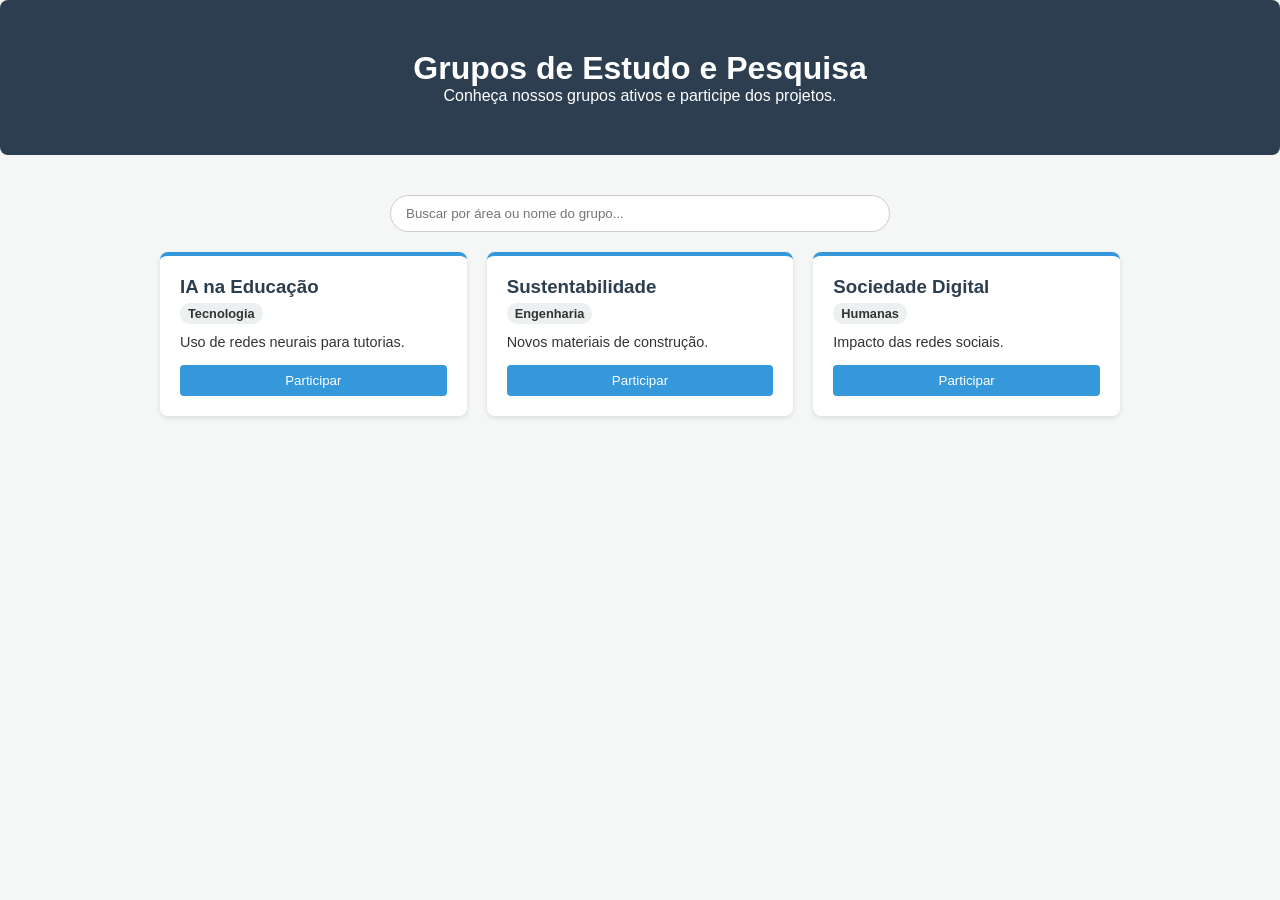
==== commit d63b2eda: "feat:Criação-Pagina-Grupo-de-estudo-e-Pesquisa" ====
--- a/index.html.html
+++ b/index.html.html
@@ -1,824 +1,28 @@
-<!doctype html>
+<!DOCTYPE html>
 <html lang="pt-BR">
-  <head>
-    <meta charset="UTF-8" />
-    <meta name="viewport" content="width=device-width, initial-scale=1.0" />
-    <title>IFSULDEMINAS Campus Machado</title>
-    <meta
-      name="description"
-      content="Exemplo de página estática moderna e responsiva inspirada no portal do IFSULDEMINAS Campus Machado."
-    />
-    <link rel="preconnect" href="https://fonts.googleapis.com" />
-    <link rel="preconnect" href="https://fonts.gstatic.com" crossorigin />
-    <link
-      href="https://fonts.googleapis.com/css2?family=Inter:wght@400;500;600;700;800&display=swap"
-      rel="stylesheet"
-    />
-    <link rel="stylesheet" href="styles.css" />
-  </head>
-  <body>
-    <a class="skip-link" href="#conteudo">Ir para o conteúdo principal</a>
-
-    <div class="topbar">
-      <div class="container topbar-inner">
-        <div class="topbar-brand">
-          <span class="dot"></span>
-          <span>Curso de sistemas de informação • Campus Machado</span>
+<head>
+    <meta charset="UTF-8">
+    <meta name="viewport" content="width=device-width, initial-scale=1.0">
+    <title>Grupos de Estudo e Pesquisa</title>
+    <link rel="stylesheet" href="styles.css">
+</head>
+<body>
+    <header class="header">
+        <div class="container">
+            <h1>Grupos de Estudo e Pesquisa</h1>
+            <p>Conheça nossos grupos ativos e participe dos projetos.</p>
         </div>
-        <div class="topbar-links">
-          <a href="#servicos">Serviços</a>
-          <a href="#noticias">Notícias</a>
-          <a href="#acesso-rapido">Acesso rápido</a>
-        </div>
-      </div>
-    </div>
-
-    <header class="site-header">
-      <div class="container header-inner">
-        <a
-          class="logo"
-          href="#inicio"
-          aria-label="Página inicial do IFSULDEMINAS Campus Machado"
-        >
-          <div class="logo-mark">
-            <span></span><span></span><span></span><span></span><span></span>
-          </div>
-          <div class="logo-text">
-            <strong>IFSULDEMINAS</strong>
-            <small>Campus Machado</small>
-          </div>
-        </a>
-
-        <button
-          class="menu-toggle"
-          id="menuToggle"
-          aria-label="Abrir menu"
-          aria-expanded="false"
-        >
-          <span></span><span></span><span></span>
-        </button>
-
-        <nav class="main-nav" id="mainNav">
-          <a href="#inicio">Início</a>
-          <a href="#cursos">Matérias</a>
-          <a href="#campus">Campus</a>
-          <a href="#pesquisa">Pesquisa</a>
-          <a href="#extensao">Extensão</a>
-          <a href="#noticias">Notícias</a>
-          <a class="nav-cta" href="#acesso-rapido">Acesso rápido</a>
-        </nav>
-      </div>
     </header>
 
-    <main id="conteudo">
-      <section class="hero" id="inicio">
-        <div class="container hero-grid">
-          <div class="hero-copy reveal visible">
-            <div class="eyebrow">Portal institucional • versão didática</div>
-            <h1>
-              Uma proposta mais fiel ao portal do Campus Machado, com visual
-              atual e estrutura responsiva.
-            </h1>
-            <p>
-              Esta versão reorganiza o conteúdo do portal oficial em uma
-              interface mais contemporânea, mantendo blocos institucionais como
-              serviços, destaques, cursos, campus, pesquisa, extensão,
-              oportunidades, notícias e acesso rápido.
-            </p>
+    <main class="container">
+        <section class="search-section">
+            <input type="text" id="searchInput" placeholder="Buscar por área ou nome do grupo...">
+        </section>
 
-            <div class="hero-actions">
-              <a class="btn btn-primary" href="#cursos">Ver cursos</a>
-              <a class="btn btn-secondary" href="#noticias">Últimas notícias</a>
-            </div>
-
-            <div class="hero-stats">
-              <div>
-                <strong>8 atalhos</strong>
-                <span>em Destaques</span>
-              </div>
-              <div>
-                <strong>8 cursos</strong>
-                <span>na área técnica</span>
-              </div>
-              <div>
-                <strong>8 graduações</strong>
-                <span>em Superiores</span>
-              </div>
-            </div>
-          </div>
-
-          <div class="hero-panel reveal">
-            <div class="hero-slider card-soft">
-              <div class="hero-slider-top">
-                <span class="badge badge-green">Destaque principal</span>
-                <div class="slider-controls">
-                  <button
-                    class="slider-btn"
-                    id="prevSlide"
-                    aria-label="Slide anterior"
-                  >
-                    ‹
-                  </button>
-                  <button
-                    class="slider-btn"
-                    id="nextSlide"
-                    aria-label="Próximo slide"
-                  >
-                    ›
-                  </button>
-                </div>
-              </div>
-              <h2 id="heroTitle">
-                Veja como foi o debate entre candidatos do Campus Machado.
-              </h2>
-              <p id="heroText">
-                Área pensada para reproduzir o espaço de chamadas rotativas do
-                portal oficial, agora com leitura mais clara e melhor contraste
-                visual.
-              </p>
-              <div class="hero-slider-footer">
-                <span id="heroCounter">01 / 06</span>
-                <a href="#oportunidades">Explorar conteúdos</a>
-              </div>
-            </div>
-
-            <div class="hero-mini-grid">
-              <article class="mini-card">
-                <strong>Serviços</strong>
-                <span
-                  >Contato, agenda, comunicação, transparência e ouvidoria</span
-                >
-              </article>
-              <article class="mini-card">
-                <strong>Acadêmico</strong>
-                <span>Portal do aluno, vestibular, editais e bolsas</span>
-              </article>
-            </div>
-          </div>
-        </div>
-      </section>
-
-      <section class="section" id="servicos">
-        <div class="container">
-          <div class="section-head reveal">
-            <div>
-              <span class="section-tag">Serviços</span>
-              <h2>Atalhos institucionais principais</h2>
-              <p>
-                Inspirado no bloco de serviços exibido no topo do portal
-                oficial.
-              </p>
-            </div>
-          </div>
-
-          <div class="service-grid">
-            <a
-              class="service-card reveal"
-              href="https://portal.mch.ifsuldeminas.edu.br/contato"
-              target="_blank"
-              rel="noopener noreferrer"
-            >
-              <strong>Contato</strong>
-              <span>Fale com o campus e encontre informações úteis.</span>
-            </a>
-            <a class="service-card reveal" href="#">
-              <strong>Agenda da Diretora</strong>
-              <span
-                >Espaço para divulgação de compromissos institucionais.</span
-              >
-            </a>
-            <a class="service-card reveal" href="#">
-              <strong>Comunicação</strong>
-              <span>Canal de notícias, avisos e ações de divulgação.</span>
-            </a>
-            <a class="service-card reveal" href="#">
-              <strong>Transparência</strong>
-              <span>Acesso a dados e informações institucionais.</span>
-            </a>
-            <a
-              class="service-card reveal"
-              href="https://www.ifsuldeminas.edu.br/ouvidoria"
-              target="_blank"
-              rel="noopener noreferrer"
-            >
-              <strong>Ouvidoria</strong>
-              <span
-                >Canal oficial para manifestações e atendimento ao
-                cidadão.</span
-              >
-            </a>
-            <a class="service-card reveal" href="#noticias">
-              <strong>Mais notícias</strong>
-              <span>Consulte os destaques e comunicados publicados.</span>
-            </a>
-          </div>
-        </div>
-      </section>
-
-      <section class="section alt" id="destaques">
-        <div class="container">
-          <div class="section-head reveal">
-            <div>
-              <span class="section-tag">Destaques</span>
-              <h2>Atalhos em evidência</h2>
-              <p>
-                Bloco baseado nos botões principais exibidos no portal do Campus
-                Machado.
-              </p>
-            </div>
-          </div>
-
-          <div class="highlight-grid">
-            <a class="highlight-card reveal" href="#">
-              <div class="icon-circle">🎓</div>
-              <h3>Portal do Aluno</h3>
-              <p>Acesso acadêmico centralizado.</p>
-            </a>
-            <a class="highlight-card reveal" href="#">
-              <div class="icon-circle">👥</div>
-              <h3>Portal do Servidor</h3>
-              <p>Recursos internos e administrativos.</p>
-            </a>
-            <a class="highlight-card reveal" href="#">
-              <div class="icon-circle">🏛️</div>
-              <h3>Portal da Administração</h3>
-              <p>Ferramentas e sistemas institucionais.</p>
-            </a>
-            <a class="highlight-card reveal" href="#">
-              <div class="icon-circle">💚</div>
-              <h3>Bolsas e Auxílios</h3>
-              <p>Apoio estudantil e benefícios.</p>
-            </a>
-            <a class="highlight-card reveal" href="#">
-              <div class="icon-circle">📝</div>
-              <h3>Vestibular</h3>
-              <p>Processos seletivos e ingresso.</p>
-            </a>
-            <a class="highlight-card reveal" href="#">
-              <div class="icon-circle">📢</div>
-              <h3>Editais</h3>
-              <p>Chamadas, seleções e oportunidades.</p>
-            </a>
-            <a class="highlight-card reveal" href="#">
-              <div class="icon-circle">🔎</div>
-              <h3>Transparência</h3>
-              <p>Dados e informações públicas.</p>
-            </a>
-            <a class="highlight-card reveal" href="#">
-              <div class="icon-circle">💻</div>
-              <h3>Capacita em Rede</h3>
-              <p>Formação e desenvolvimento online.</p>
-            </a>
-          </div>
-        </div>
-      </section>
-
-      <section class="section" id="cursos">
-        <div class="container">
-          <div class="section-head reveal">
-            <div>
-              <span class="section-tag">Nossos cursos</span>
-              <h2>Formações organizadas por modalidade</h2>
-              <p>
-                A composição abaixo foi aproximada a partir das áreas e cursos
-                exibidos no portal oficial.
-              </p>
-            </div>
-          </div>
-
-          <div class="course-columns">
-            <article class="course-block reveal">
-              <div class="course-head">
-                <h3>Técnicos</h3>
-                <a
-                  href="https://portal.mch.ifsuldeminas.edu.br/tecnicos"
-                  target="_blank"
-                  rel="noopener noreferrer"
-                  >Abrir página</a
-                >
-              </div>
-              <ul>
-                <li>Agropecuária (integrado)</li>
-                <li>Alimentos (integrado)</li>
-                <li>Informática (integrado)</li>
-                <li>Administração (subsequente)</li>
-                <li>Agropecuária (subsequente)</li>
-                <li>Enfermagem (subsequente)</li>
-                <li>Meio Ambiente (concomitante)</li>
-                <li>Segurança do Trabalho (subsequente)</li>
-              </ul>
-            </article>
-
-            <article class="course-block reveal">
-              <div class="course-head">
-                <h3>Superiores</h3>
-                <a
-                  href="https://portal.mch.ifsuldeminas.edu.br/superiores"
-                  target="_blank"
-                  rel="noopener noreferrer"
-                  >Abrir página</a
-                >
-              </div>
-              <ul>
-                <li>Administração</li>
-                <li>Alimentos</li>
-                <li>Ciências Biológicas</li>
-                <li>Computação</li>
-                <li>Agronomia</li>
-                <li>Sistemas de Informação</li>
-                <li>Zootecnia</li>
-                <li>Pedagogia EaD</li>
-              </ul>
-            </article>
-
-            <article class="course-block reveal compact">
-              <div class="course-head">
-                <h3>Outras modalidades</h3>
-                <a href="#acesso-rapido">Ver atalhos</a>
-              </div>
-              <ul>
-                <li>
-                  <a
-                    href="https://portal.mch.ifsuldeminas.edu.br/pos-graduacao-lato-sensu"
-                    target="_blank"
-                    rel="noopener noreferrer"
-                    >Pós-graduação - Lato Sensu</a
-                  >
-                </li>
-                <li>
-                  <a
-                    href="https://portal.mch.ifsuldeminas.edu.br/mestrado-em-alimentos"
-                    target="_blank"
-                    rel="noopener noreferrer"
-                    >Mestrado em Alimentos</a
-                  >
-                </li>
-                <li><a href="#">Cursos FIC</a></li>
-                <li>
-                  <a
-                    href="https://portal.mch.ifsuldeminas.edu.br/cursos-ead"
-                    target="_blank"
-                    rel="noopener noreferrer"
-                    >Cursos EaD</a
-                  >
-                </li>
-                <li>
-                  <a
-                    href="https://mooc.mch.ifsuldeminas.edu.br"
-                    target="_blank"
-                    rel="noopener noreferrer"
-                    >MOOCs</a
-                  >
-                </li>
-                <li><a href="#">Como ingressar</a></li>
-              </ul>
-            </article>
-          </div>
-        </div>
-      </section>
-
-      <section class="section alt" id="campus">
-        <div class="container">
-          <div class="section-head reveal">
-            <div>
-              <span class="section-tag">Campus</span>
-              <h2>Estrutura institucional</h2>
-              <p>
-                Seção baseada nos atalhos de navegação do portal para áreas
-                internas do campus.
-              </p>
-            </div>
-          </div>
-
-          <div class="link-card-grid">
-            <a class="link-card reveal" href="#">Direção</a>
-            <a class="link-card reveal" href="#">Sobre o Campus</a>
-            <a class="link-card reveal" href="#">Contato Servidores</a>
-            <a class="link-card reveal" href="#">Gabinete</a>
-            <a class="link-card reveal" href="#">NTI</a>
-            <a class="link-card reveal" href="#">Ensino</a>
-            <a class="link-card reveal" href="#">Órgãos Colegiados</a>
-            <a class="link-card reveal" href="#">NIPE</a>
-            <a class="link-card reveal" href="#">Fadema</a>
-            <a class="link-card reveal" href="#">Análise de Solos e Foliares</a>
-            <a
-              class="link-card reveal"
-              href="https://estacaocultura.radio.br"
-              target="_blank"
-              rel="noopener noreferrer"
-              >Rádio Estação Cultura FM</a
-            >
-          </div>
-        </div>
-      </section>
-
-      <section class="section" id="pesquisa">
-        <div class="container">
-          <div class="section-head reveal">
-            <div>
-              <span class="section-tag"
-                >Pesquisa, Pós-graduação e Inovação</span
-              >
-              <h2>Pesquisa e inovação em evidência</h2>
-              <p>
-                Reorganização dos atalhos do portal para facilitar a leitura e a
-                navegação.
-              </p>
-            </div>
-          </div>
-
-          <div class="feature-layout">
-            <article class="feature-panel reveal">
-              <h3>Áreas estratégicas</h3>
-              <p>
-                O portal oficial destaca pesquisa, programas de pós-graduação,
-                comitês, laboratórios, editais e iniciativas de inovação. Aqui,
-                esses conteúdos aparecem em uma grade mais clara.
-              </p>
-            </article>
-            <div class="link-card-grid small-gap">
-              <a class="link-card reveal" href="#">Apresentação</a>
-              <a class="link-card reveal" href="#">NIPE</a>
-              <a class="link-card reveal" href="#">Mestrado</a>
-              <a
-                class="link-card reveal"
-                href="https://portal.ifsuldeminas.edu.br"
-                target="_blank"
-                rel="noopener noreferrer"
-                >Polo Embrapii</a
-              >
-              <a
-                class="link-card reveal"
-                href="https://gppex.ifsuldeminas.edu.br"
-                target="_blank"
-                rel="noopener noreferrer"
-                >GPPEX</a
-              >
-              <a class="link-card reveal" href="#"
-                >Comitê de Ética em Pesquisa</a
-              >
-              <a class="link-card reveal" href="#">Editais</a>
-              <a class="link-card reveal" href="#">CEUA</a>
-              <a class="link-card reveal" href="#">Laboratórios</a>
-              <a class="link-card reveal" href="#">Equipe DPPI</a>
-              <a class="link-card reveal" href="#">Notícias - Pesquisa</a>
-            </div>
-          </div>
-        </div>
-      </section>
-
-      <section class="section alt" id="extensao">
-        <div class="container">
-          <div class="section-head reveal">
-            <div>
-              <span class="section-tag">Extensão</span>
-              <h2>Conexão com a comunidade</h2>
-              <p>
-                Bloco inspirado nos atalhos de extensão encontrados no portal do
-                Campus Machado.
-              </p>
-            </div>
-          </div>
-
-          <div class="link-card-grid">
-            <a class="link-card reveal" href="#">Conheça a Extensão</a>
-            <a class="link-card reveal" href="#">Fale conosco</a>
-            <a class="link-card reveal" href="#">Editais de Extensão</a>
-            <a class="link-card reveal" href="#">Projetos de Extensão</a>
-            <a class="link-card reveal" href="#">Cursos FIC</a>
-            <a class="link-card reveal" href="#">Estágios</a>
-            <a class="link-card reveal" href="#">Eventos</a>
-            <a class="link-card reveal" href="#">Agendamento de Visitas</a>
-            <a class="link-card reveal" href="#">GAPE</a>
-            <a class="link-card reveal" href="#"
-              >Curricularização da Extensão</a
-            >
-            <a class="link-card reveal" href="#">Jovem Aprendiz</a>
-            <a class="link-card reveal" href="#">Egressos</a>
-            <a class="link-card reveal" href="#">Notícias - Extensão</a>
-          </div>
-        </div>
-      </section>
-
-      <section class="section" id="oportunidades">
-        <div class="container">
-          <div class="section-head reveal">
-            <div>
-              <span class="section-tag">Oportunidades</span>
-              <h2>Editais, inscrições e chamadas</h2>
-              <p>
-                Textos curtos derivados dos títulos exibidos no portal,
-                reorganizados em cartões.
-              </p>
-            </div>
-          </div>
-
-          <div class="news-grid two-columns">
-            <article class="news-card reveal">
-              <span class="badge">EaD</span>
-              <h3>
-                Seleção para o curso Google Docs na modalidade a distância
-              </h3>
-              <p>
-                Exemplo de card para destacar processos seletivos, chamadas de
-                inscrição e cursos abertos.
-              </p>
-            </article>
-            <article class="news-card reveal">
-              <span class="badge">Extensão</span>
-              <h3>Submissão de projetos de extensão com fomento interno</h3>
-              <p>
-                Espaço para divulgar editais de apoio, seleção de propostas e
-                ações institucionais.
-              </p>
-            </article>
-            <article class="news-card reveal">
-              <span class="badge">Pesquisa</span>
-              <h3>
-                NIPE abre edital para fomento de projetos de pesquisa e inovação
-              </h3>
-              <p>
-                Modelo de exibição mais legível para chamadas acadêmicas e
-                científicas.
-              </p>
-            </article>
-            <article class="news-card reveal">
-              <span class="badge">Monitoria</span>
-              <h3>
-                Inscrições para monitoria remunerada de cursos técnicos e
-                superiores
-              </h3>
-              <p>
-                Organização visual pensada para orientar o estudante rapidamente
-                ao conteúdo.
-              </p>
-            </article>
-            <article class="news-card reveal">
-              <span class="badge">Inclusão</span>
-              <h3>Seleção de bolsistas de iniciação em educação inclusiva</h3>
-              <p>
-                Card com foco em chamadas sensíveis e oportunidades de
-                participação estudantil.
-              </p>
-            </article>
-            <article class="news-card reveal">
-              <span class="badge">Auxílio</span>
-              <h3>
-                Auxílio estudantil com solicitação ao longo de todo o ano letivo
-              </h3>
-              <p>
-                Bloco voltado para benefícios e acompanhamento de editais
-                contínuos.
-              </p>
-            </article>
-          </div>
-        </div>
-      </section>
-
-      <section class="section alt" id="noticias">
-        <div class="container">
-          <div class="section-head reveal">
-            <div>
-              <span class="section-tag">Notícias</span>
-              <h2>Conteúdos recentes do Campus Machado</h2>
-              <p>
-                Cards inspirados nas manchetes encontradas no portal oficial.
-              </p>
-            </div>
-          </div>
-
-          <div class="news-grid">
-            <article class="news-card reveal">
-              <span class="badge">Campus</span>
-              <h3>
-                Ações de conscientização sobre o autismo ao longo de abril
-              </h3>
-              <p>
-                Exemplo de notícia institucional com resumo curto e hierarquia
-                visual mais clara.
-              </p>
-            </article>
-            <article class="news-card reveal">
-              <span class="badge">Pesquisa</span>
-              <h3>
-                Destaque no Congresso Técnico Científico de Agricultura Orgânica
-                na UNICAMP
-              </h3>
-              <p>
-                Modelo para evidenciar conquistas acadêmicas e participação em
-                eventos científicos.
-              </p>
-            </article>
-            <article class="news-card reveal">
-              <span class="badge">Formatura</span>
-              <h3>
-                Solenidades de formatura marcam trajetórias de superação
-                estudantil
-              </h3>
-              <p>
-                Estrutura adequada para notícias com foco humano e
-                institucional.
-              </p>
-            </article>
-            <article class="news-card reveal">
-              <span class="badge">Mestrado</span>
-              <h3>Prêmio de melhores dissertações do mestrado</h3>
-              <p>
-                Formato pensado para ampliar a visibilidade das produções
-                acadêmicas.
-              </p>
-            </article>
-            <article class="news-card reveal">
-              <span class="badge">Acolhimento</span>
-              <h3>
-                Orientações para novos alunos sobre normas e convivência escolar
-              </h3>
-              <p>
-                Notícia de serviço em um padrão visual mais amigável para
-                leitura rápida.
-              </p>
-            </article>
-            <article class="news-card reveal">
-              <span class="badge">Vida estudantil</span>
-              <h3>
-                Roda de conversa sobre equilíbrio entre estudos, trabalho e
-                saúde mental
-              </h3>
-              <p>
-                Espaço para temas de permanência, acolhimento e bem-estar
-                estudantil.
-              </p>
-            </article>
-          </div>
-        </div>
-      </section>
-
-      <section class="section" id="acontece">
-        <div class="container">
-          <div class="section-head reveal">
-            <div>
-              <span class="section-tag">Acontece no IFSULDEMINAS</span>
-              <h2>Notícias da instituição</h2>
-              <p>
-                Bloco inspirado nas chamadas do portal institucional exibidas
-                dentro do site do campus.
-              </p>
-            </div>
-          </div>
-
-          <div class="institutional-list">
-            <a
-              class="institutional-item reveal"
-              href="https://portal.ifsuldeminas.edu.br"
-              target="_blank"
-              rel="noopener noreferrer"
-            >
-              <strong>Pesquisa sobre qualidade de vida estudantil</strong>
-              <span
-                >Chamada institucional para participação da comunidade
-                acadêmica.</span
-              >
-            </a>
-            <a
-              class="institutional-item reveal"
-              href="https://portal.ifsuldeminas.edu.br"
-              target="_blank"
-              rel="noopener noreferrer"
-            >
-              <strong
-                >Aquisição de novos computadores para laboratórios e
-                setores</strong
-              >
-              <span
-                >Exemplo de atualização institucional replicada no portal do
-                campus.</span
-              >
-            </a>
-            <a
-              class="institutional-item reveal"
-              href="https://portal.ifsuldeminas.edu.br"
-              target="_blank"
-              rel="noopener noreferrer"
-            >
-              <strong
-                >Relatório de Gestão com resultados e avanços
-                institucionais</strong
-              >
-              <span
-                >Conteúdo que aproxima o usuário de informações estratégicas da
-                instituição.</span
-              >
-            </a>
-          </div>
-        </div>
-      </section>
-
-      <section class="section alt" id="acesso-rapido">
-        <div class="container">
-          <div class="section-head reveal">
-            <div>
-              <span class="section-tag">Acesso rápido</span>
-              <h2>Atalhos úteis para navegação diária</h2>
-              <p>
-                Releitura da área inferior do portal com foco em utilidade
-                imediata.
-              </p>
-            </div>
-          </div>
-
-          <div class="quick-grid">
-            <a class="quick-card reveal" href="#">CPA</a>
-            <a
-              class="quick-card reveal"
-              href="https://www.instagram.com"
-              target="_blank"
-              rel="noopener noreferrer"
-              >Instagram</a
-            >
-            <a
-              class="quick-card reveal"
-              href="https://www.facebook.com"
-              target="_blank"
-              rel="noopener noreferrer"
-              >Facebook</a
-            >
-            <a
-              class="quick-card reveal"
-              href="https://estacaocultura.radio.br"
-              target="_blank"
-              rel="noopener noreferrer"
-              >Rádio Estação Cultura FM</a
-            >
-            <a class="quick-card reveal" href="#">Portal do Aluno</a>
-            <a class="quick-card reveal" href="#">Vestibular</a>
-            <a class="quick-card reveal" href="#">Editais</a>
-            <a class="quick-card reveal" href="#">Transparência</a>
-          </div>
-        </div>
-      </section>
+        <section class="groups-grid" id="groupsContainer">
+            </section>
     </main>
 
-    <footer class="site-footer">
-      <div class="container footer-grid">
-        <div class="footer-brand">
-          <h3>IFSULDEMINAS Campus Machado</h3>
-          <p>
-            Exemplo de página estática criado para estudo, inspirado na
-            organização real do portal institucional e separado em HTML, CSS e
-            JavaScript.
-          </p>
-        </div>
-
-        <div>
-          <h4>Seções</h4>
-          <ul>
-            <li><a href="#servicos">Serviços</a></li>
-            <li><a href="#destaques">Destaques</a></li>
-            <li><a href="#cursos">Cursos</a></li>
-            <li><a href="#noticias">Notícias</a></li>
-          </ul>
-        </div>
-
-        <div>
-          <h4>Links externos</h4>
-          <ul>
-            <li>
-              <a
-                href="https://portal.mch.ifsuldeminas.edu.br/"
-                target="_blank"
-                rel="noopener noreferrer"
-                >Portal oficial</a
-              >
-            </li>
-            <li>
-              <a
-                href="https://portal.ifsuldeminas.edu.br"
-                target="_blank"
-                rel="noopener noreferrer"
-                >Portal IFSULDEMINAS</a
-              >
-            </li>
-            <li>
-              <a
-                href="https://mooc.mch.ifsuldeminas.edu.br"
-                target="_blank"
-                rel="noopener noreferrer"
-                >MOOCs</a
-              >
-            </li>
-            <li>
-              <a
-                href="https://estacaocultura.radio.br"
-                target="_blank"
-                rel="noopener noreferrer"
-                >Rádio Estação Cultura FM</a
-              >
-            </li>
-          </ul>
-        </div>
-      </div>
-    </footer>
-
     <script src="script.js"></script>
-  </body>
-</html>
+</body>
+</html> 
--- a/styles.css
+++ b/styles.css
@@ -0,0 +1,15 @@
+* { margin: 0; padding: 0; box-sizing: border-box; font-family: sans-serif; }
+body { background-color: #f4f7f6; color: #333; }
+.container { max-width: 1000px; margin: 0 auto; padding: 20px; }
+
+.header { background-color: #2c3e50; color: #fff; padding: 30px 20px; text-align: center; border-radius: 8px; margin-bottom: 20px;}
+.search-section { margin-bottom: 20px; display: flex; justify-content: center; }
+#searchInput { width: 100%; max-width: 500px; padding: 10px 15px; border: 1px solid #ccc; border-radius: 20px; }
+
+.groups-grid { display: grid; grid-template-columns: repeat(auto-fit, minmax(280px, 1fr)); gap: 20px; }
+.card { background: #fff; padding: 20px; border-radius: 8px; box-shadow: 0 2px 5px rgba(0,0,0,0.1); border-top: 4px solid #3498db; }
+.card h3 { color: #2c3e50; margin-bottom: 5px; }
+.card .area { display: inline-block; background: #ecf0f1; padding: 3px 8px; border-radius: 10px; font-size: 0.8rem; margin-bottom: 10px; font-weight: bold;}
+.card p { font-size: 0.9rem; margin-bottom: 15px; }
+.card button { background: #3498db; color: #fff; border: none; padding: 8px 15px; border-radius: 4px; cursor: pointer; width: 100%; }
+.card button:hover { background: #2980b9; }
